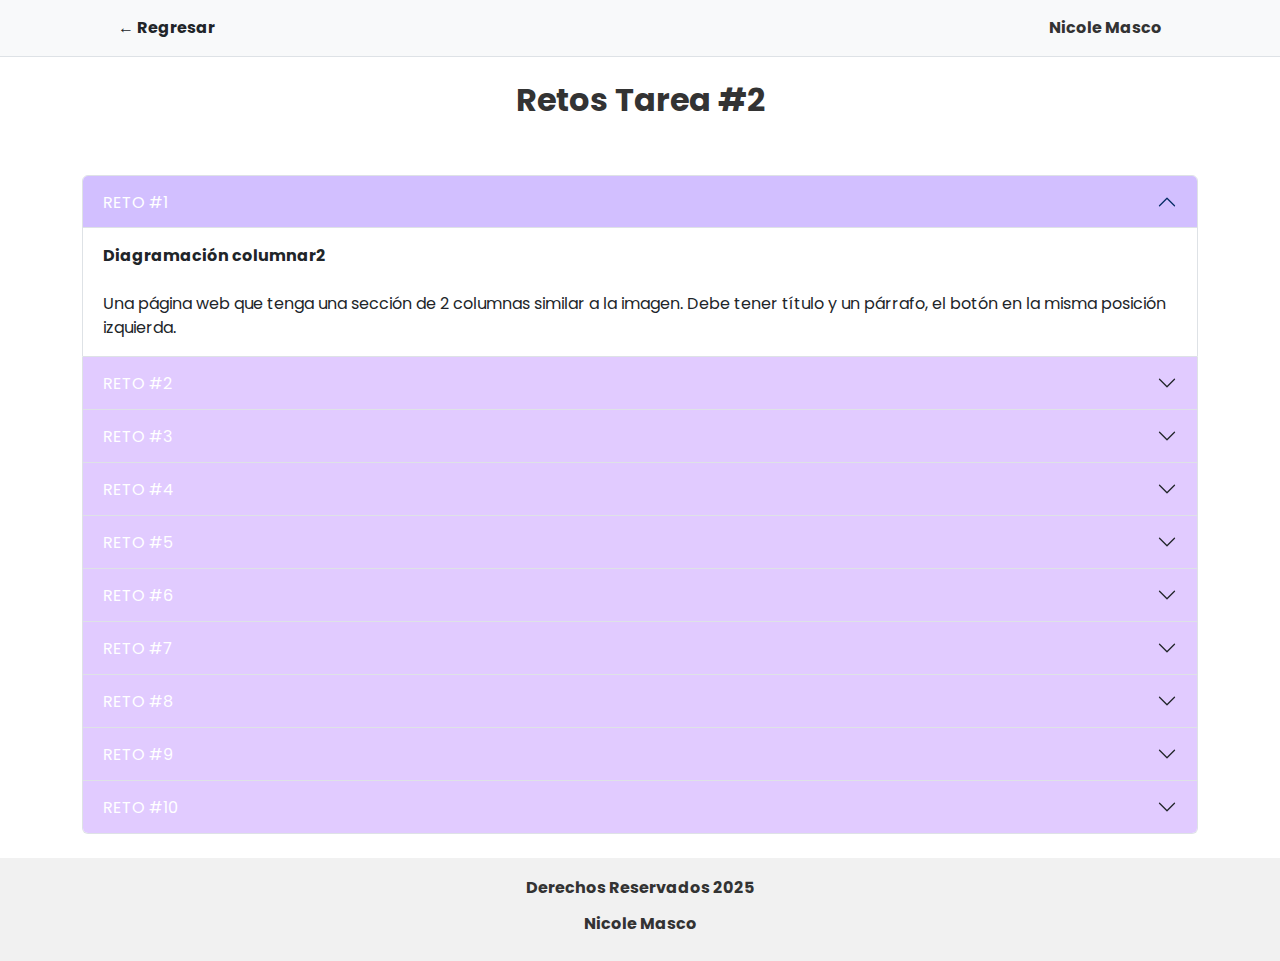
==== index.html @ 7905a934 "commit 1" ====
<!doctype html>
<html lang="en">
  <head>
    <meta charset="utf-8">
    <meta name="viewport" content="width=device-width, initial-scale=1">
    <title>Tarea 2</title>
    <link rel="icon" href="favicon.png">
    <link href="https://cdn.jsdelivr.net/npm/bootstrap@5.3.3/dist/css/bootstrap.min.css" rel="stylesheet">
    <link href="https://fonts.googleapis.com/css2?family=Poppins:wght@400;700&display=swap" rel="stylesheet"> <!--fuente-->
    <link href="css/index.css" rel="stylesheet">
</head>

<body>

    <header class="bg-light border-bottom">
        <div class="container-lg d-flex justify-content-between align-items-center px-4 px-lg-5 py-3">
            <a href="index.html" class="text-decoration-none text-dark fw-bold">← Regresar</a>
            <h6 class="fw-bold m-0">Nicole Masco</h6>
        </div>
    </header>
        
        <!-- título centrado -->
    <section class="text-center my-4">
        <h2 class="titulo-retos">Retos Tarea #2</h2>
    </section>

        <!--acordeón-->
    <section id="accordion" class="container my-4">

        <div class="accordion" id="accordionExample">
            <div class="accordion-item">
            <h2 class="accordion-header">
                <button class="accordion-button" type="button" data-bs-toggle="collapse" data-bs-target="#collapseOne" aria-expanded="true" aria-controls="collapseOne">
                Reto #1
                </button>
            </h2>
            <div id="collapseOne" class="accordion-collapse collapse show" data-bs-parent="#accordionExample">
                <div class="accordion-body">
                <strong>Diagramación columnar2</strong> 
                <br>
                <br>
                Una página web que tenga una sección de 2 columnas similar a la imagen.
                Debe tener título y un párrafo, el botón en la misma posición izquierda.
                </div>
            </div>
            </div>

            <div class="accordion-item">
            <h2 class="accordion-header">
                <button class="accordion-button collapsed" type="button" data-bs-toggle="collapse" data-bs-target="#collapseTwo" aria-expanded="false" aria-controls="collapseTwo">
                Reto #2
                </button>
            </h2>
            <div id="collapseTwo" class="accordion-collapse collapse" data-bs-parent="#accordionExample">
                <div class="accordion-body">
                <strong>Diagramación columnar3</strong> 
                <br>
                <br>
                Una página con una sección de 3 columnas iconográficas. Debe tener un
                título principal y párrafos descriptivos. Agrandar el tamaño del título
                principal. Usar iconografías de la librería IconScout.
                </div>
            </div>
            </div>

            <div class="accordion-item">
            <h2 class="accordion-header">
                <button class="accordion-button collapsed" type="button" data-bs-toggle="collapse" data-bs-target="#collapseThree" aria-expanded="false" aria-controls="collapseThree">
                Reto #3
                </button>
            </h2>
            <div id="collapseThree" class="accordion-collapse collapse" data-bs-parent="#accordionExample">
                <div class="accordion-body">
                <strong>Diagramación sección interactiva</strong> 
                <br>
                <br>
                Una página web con una sección interactiva de cuatro botones. Debe tener
                un título y un párrafo. Agrandar el tamaño del título principal. La
                información textual puede ser diferente, pero utilizando la misma
                diagramación. Al dar clic a cada botón debe enlazar la web de la U en una
                pestaña diferente del navegador. https://ucenfotec.ac.cr/
                </div>
            </div>
            </div>

            <div class="accordion-item">
            <h2 class="accordion-header">
                <button class="accordion-button collapsed" type="button" data-bs-toggle="collapse" data-bs-target="#collapseFour" aria-expanded="false" aria-controls="collapseFour">
                Reto #4
                </button>
            </h2>
            <div id="collapseFour" class="accordion-collapse collapse" data-bs-parent="#accordionExample">
                <div class="accordion-body">
                <strong>Sección web columnar4</strong> 
                <br>
                <br>
                Una página web que tenga una sección de 4 columnas usando iconos,
                titulos, y párrafos. 
                </div>
            </div>
            </div>

            <div class="accordion-item">
            <h2 class="accordion-header">
                <button class="accordion-button collapsed" type="button" data-bs-toggle="collapse" data-bs-target="#collapseFive" aria-expanded="false" aria-controls="collapseFive">
                Reto #5
                </button>
            </h2>
            <div id="collapseFive" class="accordion-collapse collapse" data-bs-parent="#accordionExample">
                <div class="accordion-body">
                <strong>Sección de columnas usando color</strong>
                <br>
                <br>
                Una página web que tenga una sección de 3 columnas similares. Deben
                tener un color diferente de fondo. La información textual puede ser
                cualquiera, pero utilizando la misma diagramación.
                </div>

            </div>
            </div>

            <div class="accordion-item">
            <h2 class="accordion-header">
                <button class="accordion-button collapsed" type="button" data-bs-toggle="collapse" data-bs-target="#collapseSix" aria-expanded="false" aria-controls="collapseSix">
                Reto #6
                </button>
            </h2>
            <div id="collapseSix" class="accordion-collapse collapse" data-bs-parent="#accordionExample">
                <div class="accordion-body">                
                <strong>Diagramación con banner</strong> 
                <br>
                <br>
                Una página web con un banner tipo full-width (1920px – 1080px) que tenga
                los 2 estilos de botones que tiene Bootstrap5. El tamaño de los botones
                debe ser grande.
                Aplicar al banner un efecto de profundidad, para ello deben utilizar las
                siguientes instrucciones:
                <br>
                <br>
                1. box-shadow
                <br>
                2. background-color
                <br>
                3. background-blend-mode                
            </div>
            </div>
            </div>

            <div class="accordion-item">
            <h2 class="accordion-header">
                <button class="accordion-button collapsed" type="button" data-bs-toggle="collapse" data-bs-target="#collapseSeven" aria-expanded="false" aria-controls="collapseSeven">
                Reto #7
                </button>
            </h2>
            <div id="collapseSeven" class="accordion-collapse collapse" data-bs-parent="#accordionExample">
                <div class="accordion-body">
                <strong>Sección fotográfica</strong>
                <br>
                <br>
                Una página web con una sección fotográfica con transiciones. La sección
                debe tener 6 fotos. Al pasar el mouse por cada una debe mostrar un efecto
                HOVER
                </div>
            </div>
            </div>

            <div class="accordion-item">
            <h2 class="accordion-header">
                <button class="accordion-button collapsed" type="button" data-bs-toggle="collapse" data-bs-target="#collapseEight" aria-expanded="false" aria-controls="collapseEight">
                Reto #8
                </button>
            </h2>
            <div id="collapseEight" class="accordion-collapse collapse" data-bs-parent="#accordionExample">
                <div class="accordion-body">
                <strong>Interfaz de página web</strong>
                <br>
                <br> 
                Una página responsiva que permita mostrar la siguiente interfaz de
                entrada. Respetar el contenido textual y los 2 botones que aparecen en la
                foto. Pueden usar el mismo banner de la web.                
                </div>
            </div>
            </div> 
            
            <div class="accordion-item">
            <h2 class="accordion-header">
                <button class="accordion-button collapsed" type="button" data-bs-toggle="collapse" data-bs-target="#collapseNine" aria-expanded="false" aria-controls="collapseNine">
                Reto #9
                </button>
            </h2>
            <div id="collapseNine" class="accordion-collapse collapse" data-bs-parent="#accordionExample">
                <div class="accordion-body">
                <strong>Diagramación de página web</strong>
                <br>
                <br> 
                Utilizando el link  
                https://canaep.org/instituciones debe crear una 
                diagramación web que sea más ordenada para el usuario. Al dar clic a cada 
                logo debe enlazar al sitio web respectivo. Utilizar el destino en blanco para 
                que muestre cada sitio web en una pestaña por aparte en el navegador. 
                Deben haber como máximo de 9 a 12 logotipos empresariales.
                </div>
            </div>
            </div>   
            
            <div class="accordion-item">
            <h2 class="accordion-header">
                <button class="accordion-button collapsed" type="button" data-bs-toggle="collapse" data-bs-target="#collapseTen" aria-expanded="false" aria-controls="collapseTen">
                Reto #10
                </button>
            </h2>
            <div id="collapseTen" class="accordion-collapse collapse" data-bs-parent="#accordionExample">
                <div class="accordion-body">
                <strong>Diagramación blog</strong>
                <br>
                <br> 
                Una página web que tenga la siguiente diagramación y sus botones 
                respectivos. En los 2 cuadros de color gris agregar una imagen e inventar la 
                información textual real. NO usar texto lorem. Los 2 botones de color verde 
                se deben enlazar a un archivo PDF de acuerdo al tema del blog. 
                </div>
            </div>
            </div>            

    </section>

    <footer class="container-fluid1 fondo1">
        <h6 class="text-center fw-bold">Derechos Reservados 2025</h6>
        <h6 class="text-center pt-2 fw-bold">Nicole Masco</h6>
    </footer>
    

    <!-- Agregar Bootstrap JS -->
    <script src="https://cdn.jsdelivr.net/npm/bootstrap@5.3.3/dist/js/bootstrap.bundle.min.js"></script>

</body>
</html>
---- css/index.css ----
* {
    margin: 0;
    padding: 0;
}

body{
    font-family: 'Poppins', sans-serif;
    font-size: 1rem;
    color: #333;
}

.titulo-retos {
    font-family: 'Poppins', sans-serif;
    font-weight: 700;
    font-size: 2rem;
    color: #333;
}

.accordion-button {
    text-transform: uppercase;

}


.fondo1 {
    font-family: 'Poppins', sans-serif;
    font-weight: 700;
    font-size: 2rem;
    color: #333;
    background-color: #f1f1f1;
}

.container-fluid1 {
    padding-top: 20px;
    padding-bottom: 20px;
}

.accordion-button {
    background-color: #e1cbff; /* Azul */
    color: white; /* Texto blanco */
}

.accordion-button:not(.collapsed) {
    background-color: #d2bfff; /* Azul más oscuro cuando está expandido */
    color: white;
}

html, body {
    height: 100%;
    display: flex;
    flex-direction: column;
}

#accordion {
    flex-grow: 1;
}

footer {
    position: relative;
    width: 100%;
    bottom: 0;
}
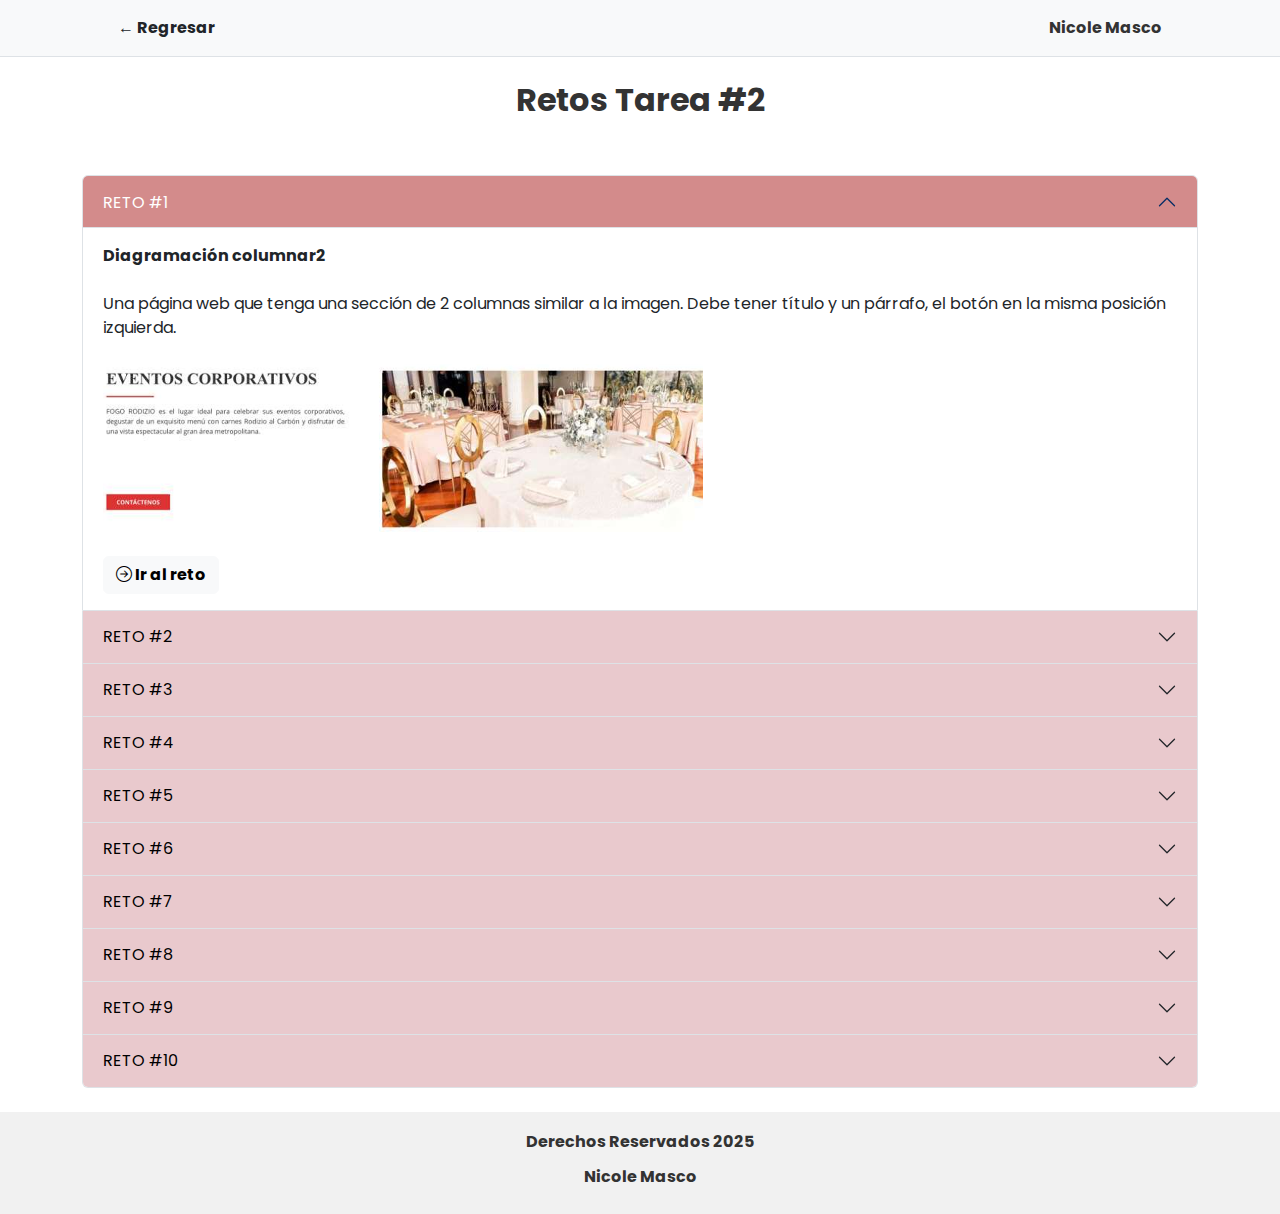
==== commit e2a0ec3e: "commit 2 (menu listo)" ====
--- a/index.html
+++ b/index.html
@@ -1,12 +1,15 @@
 <!doctype html>
 <html lang="en">
-  <head>
+
+<head>
     <meta charset="utf-8">
     <meta name="viewport" content="width=device-width, initial-scale=1">
     <title>Tarea 2</title>
     <link rel="icon" href="favicon.png">
     <link href="https://cdn.jsdelivr.net/npm/bootstrap@5.3.3/dist/css/bootstrap.min.css" rel="stylesheet">
-    <link href="https://fonts.googleapis.com/css2?family=Poppins:wght@400;700&display=swap" rel="stylesheet"> <!--fuente-->
+    <link href="https://cdn.jsdelivr.net/npm/bootstrap-icons/font/bootstrap-icons.css" rel="stylesheet"> <!--iconos-->
+    <link href="https://fonts.googleapis.com/css2?family=Poppins:wght@400;700&display=swap" rel="stylesheet">
+    <!--fuente-->
     <link href="css/index.css" rel="stylesheet">
 </head>
 
@@ -18,220 +21,299 @@
             <h6 class="fw-bold m-0">Nicole Masco</h6>
         </div>
     </header>
-        
-        <!-- título centrado -->
+
+    <!-- título centrado -->
     <section class="text-center my-4">
         <h2 class="titulo-retos">Retos Tarea #2</h2>
     </section>
 
-        <!--acordeón-->
+    <!--acordeón-->
     <section id="accordion" class="container my-4">
 
         <div class="accordion" id="accordionExample">
             <div class="accordion-item">
-            <h2 class="accordion-header">
-                <button class="accordion-button" type="button" data-bs-toggle="collapse" data-bs-target="#collapseOne" aria-expanded="true" aria-controls="collapseOne">
-                Reto #1
-                </button>
-            </h2>
-            <div id="collapseOne" class="accordion-collapse collapse show" data-bs-parent="#accordionExample">
-                <div class="accordion-body">
-                <strong>Diagramación columnar2</strong> 
-                <br>
-                <br>
-                Una página web que tenga una sección de 2 columnas similar a la imagen.
-                Debe tener título y un párrafo, el botón en la misma posición izquierda.
-                </div>
-            </div>
-            </div>
-
-            <div class="accordion-item">
-            <h2 class="accordion-header">
-                <button class="accordion-button collapsed" type="button" data-bs-toggle="collapse" data-bs-target="#collapseTwo" aria-expanded="false" aria-controls="collapseTwo">
-                Reto #2
-                </button>
-            </h2>
-            <div id="collapseTwo" class="accordion-collapse collapse" data-bs-parent="#accordionExample">
-                <div class="accordion-body">
-                <strong>Diagramación columnar3</strong> 
-                <br>
-                <br>
-                Una página con una sección de 3 columnas iconográficas. Debe tener un
-                título principal y párrafos descriptivos. Agrandar el tamaño del título
-                principal. Usar iconografías de la librería IconScout.
-                </div>
-            </div>
-            </div>
-
-            <div class="accordion-item">
-            <h2 class="accordion-header">
-                <button class="accordion-button collapsed" type="button" data-bs-toggle="collapse" data-bs-target="#collapseThree" aria-expanded="false" aria-controls="collapseThree">
-                Reto #3
-                </button>
-            </h2>
-            <div id="collapseThree" class="accordion-collapse collapse" data-bs-parent="#accordionExample">
-                <div class="accordion-body">
-                <strong>Diagramación sección interactiva</strong> 
-                <br>
-                <br>
-                Una página web con una sección interactiva de cuatro botones. Debe tener
-                un título y un párrafo. Agrandar el tamaño del título principal. La
-                información textual puede ser diferente, pero utilizando la misma
-                diagramación. Al dar clic a cada botón debe enlazar la web de la U en una
-                pestaña diferente del navegador. https://ucenfotec.ac.cr/
-                </div>
-            </div>
-            </div>
-
-            <div class="accordion-item">
-            <h2 class="accordion-header">
-                <button class="accordion-button collapsed" type="button" data-bs-toggle="collapse" data-bs-target="#collapseFour" aria-expanded="false" aria-controls="collapseFour">
-                Reto #4
-                </button>
-            </h2>
-            <div id="collapseFour" class="accordion-collapse collapse" data-bs-parent="#accordionExample">
-                <div class="accordion-body">
-                <strong>Sección web columnar4</strong> 
-                <br>
-                <br>
-                Una página web que tenga una sección de 4 columnas usando iconos,
-                titulos, y párrafos. 
-                </div>
-            </div>
-            </div>
-
-            <div class="accordion-item">
-            <h2 class="accordion-header">
-                <button class="accordion-button collapsed" type="button" data-bs-toggle="collapse" data-bs-target="#collapseFive" aria-expanded="false" aria-controls="collapseFive">
-                Reto #5
-                </button>
-            </h2>
-            <div id="collapseFive" class="accordion-collapse collapse" data-bs-parent="#accordionExample">
-                <div class="accordion-body">
-                <strong>Sección de columnas usando color</strong>
-                <br>
-                <br>
-                Una página web que tenga una sección de 3 columnas similares. Deben
-                tener un color diferente de fondo. La información textual puede ser
-                cualquiera, pero utilizando la misma diagramación.
-                </div>
-
-            </div>
-            </div>
-
-            <div class="accordion-item">
-            <h2 class="accordion-header">
-                <button class="accordion-button collapsed" type="button" data-bs-toggle="collapse" data-bs-target="#collapseSix" aria-expanded="false" aria-controls="collapseSix">
-                Reto #6
-                </button>
-            </h2>
-            <div id="collapseSix" class="accordion-collapse collapse" data-bs-parent="#accordionExample">
-                <div class="accordion-body">                
-                <strong>Diagramación con banner</strong> 
-                <br>
-                <br>
-                Una página web con un banner tipo full-width (1920px – 1080px) que tenga
-                los 2 estilos de botones que tiene Bootstrap5. El tamaño de los botones
-                debe ser grande.
-                Aplicar al banner un efecto de profundidad, para ello deben utilizar las
-                siguientes instrucciones:
-                <br>
-                <br>
-                1. box-shadow
-                <br>
-                2. background-color
-                <br>
-                3. background-blend-mode                
-            </div>
-            </div>
-            </div>
-
-            <div class="accordion-item">
-            <h2 class="accordion-header">
-                <button class="accordion-button collapsed" type="button" data-bs-toggle="collapse" data-bs-target="#collapseSeven" aria-expanded="false" aria-controls="collapseSeven">
-                Reto #7
-                </button>
-            </h2>
-            <div id="collapseSeven" class="accordion-collapse collapse" data-bs-parent="#accordionExample">
-                <div class="accordion-body">
-                <strong>Sección fotográfica</strong>
-                <br>
-                <br>
-                Una página web con una sección fotográfica con transiciones. La sección
-                debe tener 6 fotos. Al pasar el mouse por cada una debe mostrar un efecto
-                HOVER
-                </div>
-            </div>
-            </div>
-
-            <div class="accordion-item">
-            <h2 class="accordion-header">
-                <button class="accordion-button collapsed" type="button" data-bs-toggle="collapse" data-bs-target="#collapseEight" aria-expanded="false" aria-controls="collapseEight">
-                Reto #8
-                </button>
-            </h2>
-            <div id="collapseEight" class="accordion-collapse collapse" data-bs-parent="#accordionExample">
-                <div class="accordion-body">
-                <strong>Interfaz de página web</strong>
-                <br>
-                <br> 
-                Una página responsiva que permita mostrar la siguiente interfaz de
-                entrada. Respetar el contenido textual y los 2 botones que aparecen en la
-                foto. Pueden usar el mismo banner de la web.                
-                </div>
-            </div>
-            </div> 
-            
-            <div class="accordion-item">
-            <h2 class="accordion-header">
-                <button class="accordion-button collapsed" type="button" data-bs-toggle="collapse" data-bs-target="#collapseNine" aria-expanded="false" aria-controls="collapseNine">
-                Reto #9
-                </button>
-            </h2>
-            <div id="collapseNine" class="accordion-collapse collapse" data-bs-parent="#accordionExample">
-                <div class="accordion-body">
-                <strong>Diagramación de página web</strong>
-                <br>
-                <br> 
-                Utilizando el link  
-                https://canaep.org/instituciones debe crear una 
-                diagramación web que sea más ordenada para el usuario. Al dar clic a cada 
-                logo debe enlazar al sitio web respectivo. Utilizar el destino en blanco para 
-                que muestre cada sitio web en una pestaña por aparte en el navegador. 
-                Deben haber como máximo de 9 a 12 logotipos empresariales.
-                </div>
-            </div>
-            </div>   
-            
-            <div class="accordion-item">
-            <h2 class="accordion-header">
-                <button class="accordion-button collapsed" type="button" data-bs-toggle="collapse" data-bs-target="#collapseTen" aria-expanded="false" aria-controls="collapseTen">
-                Reto #10
-                </button>
-            </h2>
-            <div id="collapseTen" class="accordion-collapse collapse" data-bs-parent="#accordionExample">
-                <div class="accordion-body">
-                <strong>Diagramación blog</strong>
-                <br>
-                <br> 
-                Una página web que tenga la siguiente diagramación y sus botones 
-                respectivos. En los 2 cuadros de color gris agregar una imagen e inventar la 
-                información textual real. NO usar texto lorem. Los 2 botones de color verde 
-                se deben enlazar a un archivo PDF de acuerdo al tema del blog. 
-                </div>
-            </div>
-            </div>            
-
+                <h2 class="accordion-header">
+                    <button class="accordion-button" type="button" data-bs-toggle="collapse"
+                        data-bs-target="#collapseOne" aria-expanded="true" aria-controls="collapseOne">
+                        Reto #1
+                    </button>
+                </h2>
+                <div id="collapseOne" class="accordion-collapse collapse show" data-bs-parent="#accordionExample">
+                    <div class="accordion-body">
+                        <strong>Diagramación columnar2</strong>
+                        <br>
+                        <br>
+                        Una página web que tenga una sección de 2 columnas similar a la imagen.
+                        Debe tener título y un párrafo, el botón en la misma posición izquierda.
+                        <br><br>
+                        <img src="imagenes/reto1.png" alt="reto1" class="img-fluid">
+                        <br>
+                        <br>
+                        <a href="reto1.html" class="btn btn-light fw-bold">
+                            <i class="bi bi-arrow-right-circle"></i> Ir al reto
+                        </a>
+
+                    </div>
+                </div>
+            </div>
+
+            <div class="accordion-item">
+                <h2 class="accordion-header">
+                    <button class="accordion-button collapsed" type="button" data-bs-toggle="collapse"
+                        data-bs-target="#collapseTwo" aria-expanded="false" aria-controls="collapseTwo">
+                        Reto #2
+                    </button>
+                </h2>
+                <div id="collapseTwo" class="accordion-collapse collapse" data-bs-parent="#accordionExample">
+                    <div class="accordion-body">
+                        <strong>Diagramación columnar3</strong>
+                        <br>
+                        <br>
+                        Una página con una sección de 3 columnas iconográficas. Debe tener un
+                        título principal y párrafos descriptivos. Agrandar el tamaño del título
+                        principal. Usar iconografías de la librería IconScout.
+                        <br><br>
+                        <img src="imagenes/reto2.png" alt="reto2" class="img-fluid">
+                        <br>
+                        <br>
+                        <a href="reto2.html" class="btn btn-light fw-bold">
+                            <i class="bi bi-arrow-right-circle"></i> Ir al reto
+                        </a>
+
+                    </div>
+                </div>
+            </div>
+
+            <div class="accordion-item">
+                <h2 class="accordion-header">
+                    <button class="accordion-button collapsed" type="button" data-bs-toggle="collapse"
+                        data-bs-target="#collapseThree" aria-expanded="false" aria-controls="collapseThree">
+                        Reto #3
+                    </button>
+                </h2>
+                <div id="collapseThree" class="accordion-collapse collapse" data-bs-parent="#accordionExample">
+                    <div class="accordion-body">
+                        <strong>Diagramación sección interactiva</strong>
+                        <br>
+                        <br>
+                        Una página web con una sección interactiva de cuatro botones. Debe tener
+                        un título y un párrafo. Agrandar el tamaño del título principal. La
+                        información textual puede ser diferente, pero utilizando la misma
+                        diagramación. Al dar clic a cada botón debe enlazar la web de la U en una
+                        pestaña diferente del navegador. https://ucenfotec.ac.cr/
+                        <br><br>
+                        <img src="imagenes/reto3.png" alt="reto3" class="img-fluid">
+                        <br>
+                        <br>
+                        <a href="reto3.html" class="btn btn-light fw-bold">
+                            <i class="bi bi-arrow-right-circle"></i> Ir al reto
+                        </a>
+                    </div>
+                </div>
+            </div>
+
+            <div class="accordion-item">
+                <h2 class="accordion-header">
+                    <button class="accordion-button collapsed" type="button" data-bs-toggle="collapse"
+                        data-bs-target="#collapseFour" aria-expanded="false" aria-controls="collapseFour">
+                        Reto #4
+                    </button>
+                </h2>
+                <div id="collapseFour" class="accordion-collapse collapse" data-bs-parent="#accordionExample">
+                    <div class="accordion-body">
+                        <strong>Sección web columnar4</strong>
+                        <br>
+                        <br>
+                        Una página web que tenga una sección de 4 columnas usando iconos,
+                        titulos, y párrafos.
+                        <br><br>
+                        <img src="imagenes/reto4.png" alt="reto4" class="img-fluid">
+                        <br>
+                        <br>
+                        <a href="reto4.html" class="btn btn-light fw-bold">
+                            <i class="bi bi-arrow-right-circle"></i> Ir al reto
+                        </a>
+                    </div>
+                </div>
+            </div>
+
+            <div class="accordion-item">
+                <h2 class="accordion-header">
+                    <button class="accordion-button collapsed" type="button" data-bs-toggle="collapse"
+                        data-bs-target="#collapseFive" aria-expanded="false" aria-controls="collapseFive">
+                        Reto #5
+                    </button>
+                </h2>
+                <div id="collapseFive" class="accordion-collapse collapse" data-bs-parent="#accordionExample">
+                    <div class="accordion-body">
+                        <strong>Sección de columnas usando color</strong>
+                        <br>
+                        <br>
+                        Una página web que tenga una sección de 3 columnas similares. Deben
+                        tener un color diferente de fondo. La información textual puede ser
+                        cualquiera, pero utilizando la misma diagramación.
+                        <br><br>
+                        <img src="imagenes/reto5.png" alt="reto5" class="img-fluid">
+                        <br>
+                        <br>
+                        <a href="reto5.html" class="btn btn-light fw-bold">
+                            <i class="bi bi-arrow-right-circle"></i> Ir al reto
+                        </a>
+                    </div>
+                </div>
+            </div>
+
+            <div class="accordion-item">
+                <h2 class="accordion-header">
+                    <button class="accordion-button collapsed" type="button" data-bs-toggle="collapse"
+                        data-bs-target="#collapseSix" aria-expanded="false" aria-controls="collapseSix">
+                        Reto #6
+                    </button>
+                </h2>
+                <div id="collapseSix" class="accordion-collapse collapse" data-bs-parent="#accordionExample">
+                    <div class="accordion-body">
+                        <strong>Diagramación con banner</strong>
+                        <br>
+                        <br>
+                        Una página web con un banner tipo full-width (1920px – 1080px) que tenga
+                        los 2 estilos de botones que tiene Bootstrap5. El tamaño de los botones
+                        debe ser grande.
+                        Aplicar al banner un efecto de profundidad, para ello deben utilizar las
+                        siguientes instrucciones:
+                        <br>
+                        <br>
+                        1. box-shadow
+                        <br>
+                        2. background-color
+                        <br>
+                        3. background-blend-mode
+                        <br><br>
+                        <img src="imagenes/reto6.png" alt="reto6" class="img-fluid">
+                        <br>
+                        <br>
+                        <a href="reto6.html" class="btn btn-light fw-bold">
+                            <i class="bi bi-arrow-right-circle"></i> Ir al reto
+                        </a>
+                    </div>
+                </div>
+            </div>
+
+            <div class="accordion-item">
+                <h2 class="accordion-header">
+                    <button class="accordion-button collapsed" type="button" data-bs-toggle="collapse"
+                        data-bs-target="#collapseSeven" aria-expanded="false" aria-controls="collapseSeven">
+                        Reto #7
+                    </button>
+                </h2>
+                <div id="collapseSeven" class="accordion-collapse collapse" data-bs-parent="#accordionExample">
+                    <div class="accordion-body">
+                        <strong>Sección fotográfica</strong>
+                        <br>
+                        <br>
+                        Una página web con una sección fotográfica con transiciones. La sección
+                        debe tener 6 fotos. Al pasar el mouse por cada una debe mostrar un efecto
+                        HOVER
+                        <br><br>
+                        <img src="imagenes/reto7.png" alt="reto7" class="img-fluid">
+                        <br>
+                        <br>
+                        <a href="reto7.html" class="btn btn-light fw-bold">
+                            <i class="bi bi-arrow-right-circle"></i> Ir al reto
+                        </a>
+                    </div>
+                </div>
+            </div>
+
+            <div class="accordion-item">
+                <h2 class="accordion-header">
+                    <button class="accordion-button collapsed" type="button" data-bs-toggle="collapse"
+                        data-bs-target="#collapseEight" aria-expanded="false" aria-controls="collapseEight">
+                        Reto #8
+                    </button>
+                </h2>
+                <div id="collapseEight" class="accordion-collapse collapse" data-bs-parent="#accordionExample">
+                    <div class="accordion-body">
+                        <strong>Interfaz de página web</strong>
+                        <br>
+                        <br>
+                        Una página responsiva que permita mostrar la siguiente interfaz de
+                        entrada. Respetar el contenido textual y los 2 botones que aparecen en la
+                        foto. Pueden usar el mismo banner de la web.
+                        <br><br>
+                        <img src="imagenes/reto8.png" alt="reto8" class="img-fluid">
+                        <br>
+                        <br>
+                        <a href="reto8.html" class="btn btn-light fw-bold">
+                            <i class="bi bi-arrow-right-circle"></i> Ir al reto
+                        </a>
+                    </div>
+                </div>
+            </div>
+
+            <div class="accordion-item">
+                <h2 class="accordion-header">
+                    <button class="accordion-button collapsed" type="button" data-bs-toggle="collapse"
+                        data-bs-target="#collapseNine" aria-expanded="false" aria-controls="collapseNine">
+                        Reto #9
+                    </button>
+                </h2>
+                <div id="collapseNine" class="accordion-collapse collapse" data-bs-parent="#accordionExample">
+                    <div class="accordion-body">
+                        <strong>Diagramación de página web</strong>
+                        <br>
+                        <br>
+                        Utilizando el link
+                        https://canaep.org/instituciones debe crear una
+                        diagramación web que sea más ordenada para el usuario. Al dar clic a cada
+                        logo debe enlazar al sitio web respectivo. Utilizar el destino en blanco para
+                        que muestre cada sitio web en una pestaña por aparte en el navegador.
+                        Deben haber como máximo de 9 a 12 logotipos empresariales.
+                        <br>
+                        <br>
+                        <a href="reto9.html" class="btn btn-light fw-bold">
+                            <i class="bi bi-arrow-right-circle"></i> Ir al reto
+                        </a>
+                    </div>
+                </div>
+            </div>
+
+            <div class="accordion-item">
+                <h2 class="accordion-header">
+                    <button class="accordion-button collapsed" type="button" data-bs-toggle="collapse"
+                        data-bs-target="#collapseTen" aria-expanded="false" aria-controls="collapseTen">
+                        Reto #10
+                    </button>
+                </h2>
+                <div id="collapseTen" class="accordion-collapse collapse" data-bs-parent="#accordionExample">
+                    <div class="accordion-body">
+                        <strong>Diagramación blog</strong>
+                        <br>
+                        <br>
+                        Una página web que tenga la siguiente diagramación y sus botones
+                        respectivos. En los 2 cuadros de color gris agregar una imagen e inventar la
+                        información textual real. NO usar texto lorem. Los 2 botones de color verde
+                        se deben enlazar a un archivo PDF de acuerdo al tema del blog.
+                        <br><br>
+                        <img src="imagenes/reto10.png" alt="reto10" class="img-fluid">
+                        <br>
+                        <br>
+                        <a href="reto10.html" class="btn btn-light fw-bold">
+                            <i class="bi bi-arrow-right-circle"></i> Ir al reto
+                        </a>
+                    </div>
+                </div>
+            </div>
     </section>
 
     <footer class="container-fluid1 fondo1">
         <h6 class="text-center fw-bold">Derechos Reservados 2025</h6>
         <h6 class="text-center pt-2 fw-bold">Nicole Masco</h6>
     </footer>
-    
-
-    <!-- Agregar Bootstrap JS -->
+
+
+    <!-- agregar Bootstrap JS -->
     <script src="https://cdn.jsdelivr.net/npm/bootstrap@5.3.3/dist/js/bootstrap.bundle.min.js"></script>
 
 </body>
-</html>
+
+</html>--- a/css/index.css
+++ b/css/index.css
@@ -18,7 +18,6 @@
 
 .accordion-button {
     text-transform: uppercase;
-
 }
 
 
@@ -36,12 +35,12 @@
 }
 
 .accordion-button {
-    background-color: #e1cbff; /* Azul */
-    color: white; /* Texto blanco */
+    background-color: #e9c9cd; 
+    color: rgb(0, 0, 0); 
 }
 
 .accordion-button:not(.collapsed) {
-    background-color: #d2bfff; /* Azul más oscuro cuando está expandido */
+    background-color: #d38b8b; 
     color: white;
 }
 
@@ -55,6 +54,11 @@
     flex-grow: 1;
 }
 
+.img-fluid{
+    width: 600px;
+    height: auto; 
+}
+
 footer {
     position: relative;
     width: 100%;
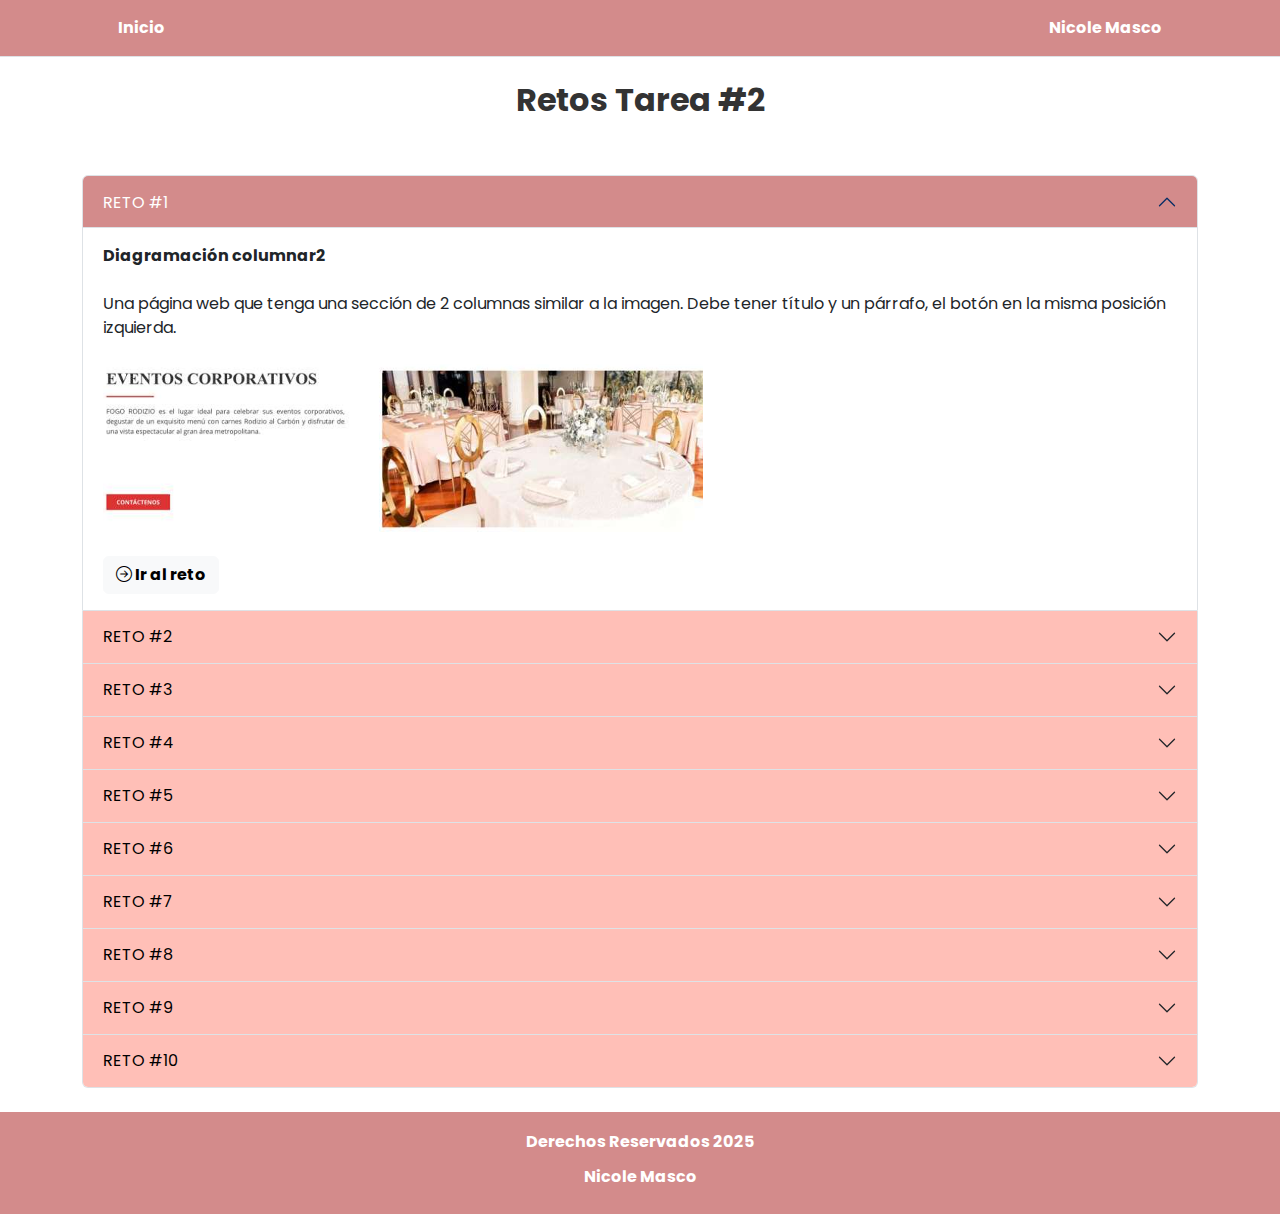
==== commit 864a4f87: "commit 3 (reto 2 en proceso)" ====
--- a/index.html
+++ b/index.html
@@ -15,12 +15,13 @@
 
 <body>
 
-    <header class="bg-light border-bottom">
+    <header class="border-bottom">
         <div class="container-lg d-flex justify-content-between align-items-center px-4 px-lg-5 py-3">
-            <a href="index.html" class="text-decoration-none text-dark fw-bold">← Regresar</a>
+            <span class="fw-bold">Inicio</span>
             <h6 class="fw-bold m-0">Nicole Masco</h6>
         </div>
     </header>
+    
 
     <!-- título centrado -->
     <section class="text-center my-4">
--- a/css/index.css
+++ b/css/index.css
@@ -8,6 +8,12 @@
     font-size: 1rem;
     color: #333;
 }
+
+.border-bottom{
+    background-color: #d38b8b;
+    color: white;
+}
+
 
 .titulo-retos {
     font-family: 'Poppins', sans-serif;
@@ -32,10 +38,12 @@
 .container-fluid1 {
     padding-top: 20px;
     padding-bottom: 20px;
+    color: white;
+    background-color: #d38b8b;
 }
 
 .accordion-button {
-    background-color: #e9c9cd; 
+    background-color: #ffbfb7; 
     color: rgb(0, 0, 0); 
 }
 
@@ -48,6 +56,10 @@
     height: 100%;
     display: flex;
     flex-direction: column;
+}
+
+.espacio {
+    padding: 120px 0;
 }
 
 #accordion {
